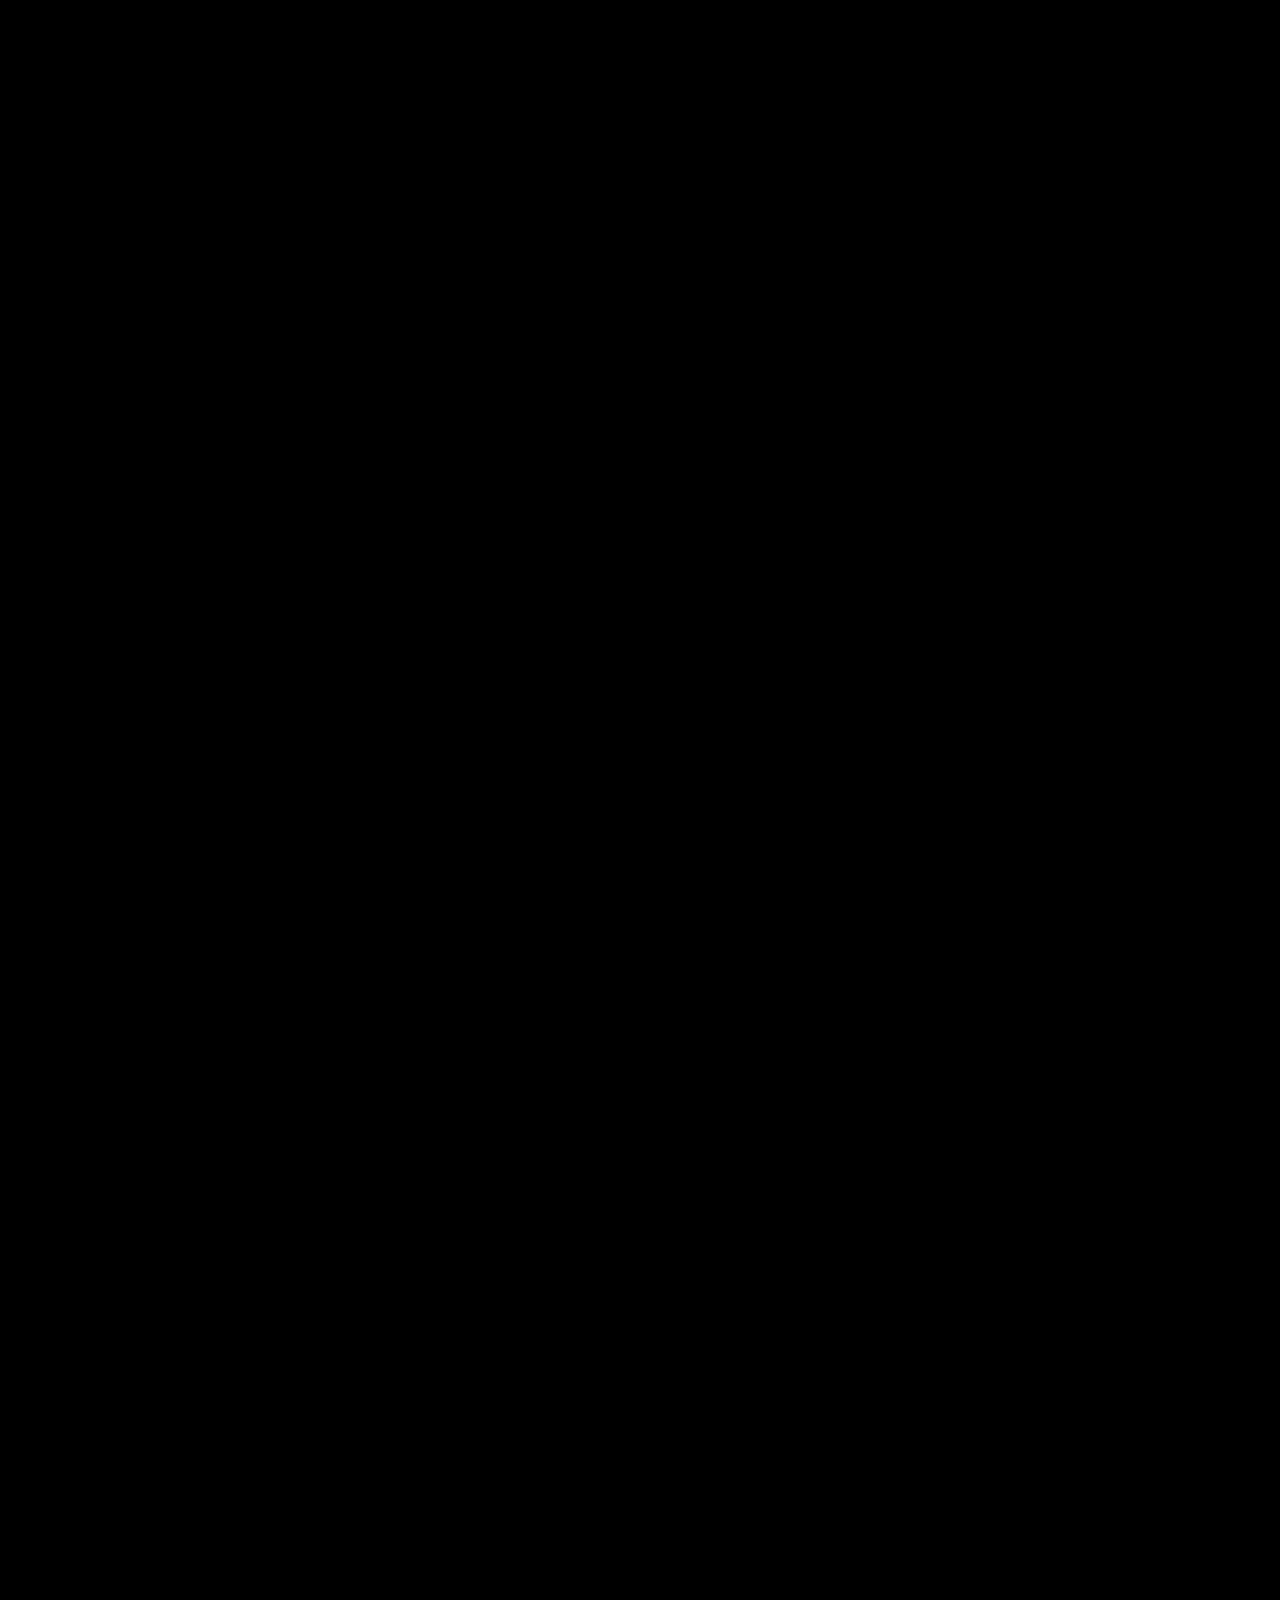
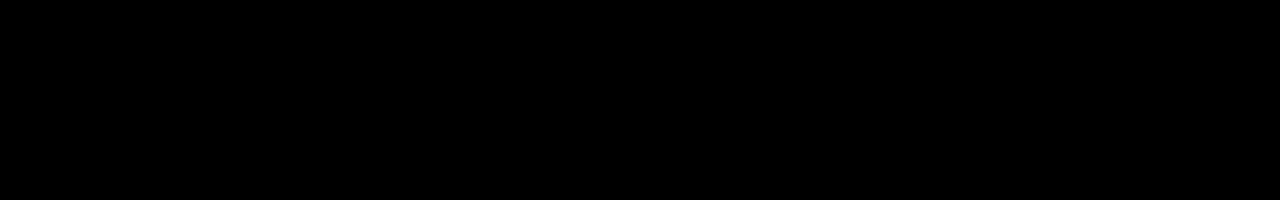
==== index.html @ 8f612ced "Add files via upload" ====
<!DOCTYPE html><!--  This site was created in Webflow. https://www.webflow.com  -->
<!--  Last Published: Sun May 28 2023 20:27:54 GMT+0000 (Coordinated Universal Time)  -->
<html data-wf-page="6471d154e59c749687e76578" data-wf-site="646e418f383f1597f22263db">
<head>
  <meta charset="utf-8">
  <title>intro</title>
  <meta content="intro" property="og:title">
  <meta content="intro" property="twitter:title">
  <meta content="width=device-width, initial-scale=1" name="viewport">
  <meta content="Webflow" name="generator">
  <link href="css/normalize.css" rel="stylesheet" type="text/css">
  <link href="css/webflow.css" rel="stylesheet" type="text/css">
  <link href="css/moscow-art-schools.webflow.css" rel="stylesheet" type="text/css">
  <link href="https://fonts.googleapis.com" rel="preconnect">
  <link href="https://fonts.gstatic.com" rel="preconnect" crossorigin="anonymous">
  <script src="https://ajax.googleapis.com/ajax/libs/webfont/1.6.26/webfont.js" type="text/javascript"></script>
  <script type="text/javascript">WebFont.load({  google: {    families: ["Roboto:regular,700,900:cyrillic,latin"]  }});</script>
  <script type="text/javascript">!function(o,c){var n=c.documentElement,t=" w-mod-";n.className+=t+"js",("ontouchstart"in o||o.DocumentTouch&&c instanceof DocumentTouch)&&(n.className+=t+"touch")}(window,document);</script>
  <link href="images/favicon.png" rel="shortcut icon" type="image/x-icon">
  <link href="images/webclip.png" rel="apple-touch-icon">
  <style>
 /*General Scrollbar Styling */
 ::-webkit-scrollbar {
     width: 0px;
 }
::-webkit-scrollbar-track {
     background-color: rgba(0, 0, 0, .05);
     -webkit-border-radius: 20px;
     border-radius: 20px;
 }
 ::-webkit-scrollbar-thumb {
     -webkit-border-radius: 20px;
     border-radius: 20px;
     background: rgb(54, 49, 49);
 }
  /*Red Scrollbar Styling */
 .red::-webkit-scrollbar-thumb {
     -webkit-border-radius: 20px;
     border-radius: 20px;
     background: red;
 }
 /*Green Scrollbar Styling */
 .green::-webkit-scrollbar-thumb {
     -webkit-border-radius: 20px;
     border-radius: 20px;
     background: green;
 }
 /*Blue Scrollbar Styling */
 .blue::-webkit-scrollbar-thumb {
     -webkit-border-radius: 20px;
     border-radius: 20px;
     background: blue;
 }
 /*Yellow Scrollbar Styling */
 .yellow::-webkit-scrollbar-thumb {
     -webkit-border-radius: 20px;
     border-radius: 20px;
     background: yellow;
 }
 /*Orange Scrollbar Styling */
 .orange::-webkit-scrollbar-thumb {
     -webkit-border-radius: 20px;
     border-radius: 20px;
     background: orange;
 }
  /*Purple Scrollbar Styling */
  .purple::-webkit-scrollbar-thumb {
      -webkit-border-radius: 20px;
      border-radius: 20px;
      background: purple;
  }
 </style>
</head>
<body class="body">
  <div data-poster-url="https://uploads-ssl.webflow.com/646e418f383f1597f22263db/6471d5ff3a28c13eec19d74f_moscow art schools-poster-00001.jpg" data-video-urls="https://uploads-ssl.webflow.com/646e418f383f1597f22263db/6471d5ff3a28c13eec19d74f_moscow art schools-transcode.mp4,https://uploads-ssl.webflow.com/646e418f383f1597f22263db/6471d5ff3a28c13eec19d74f_moscow art schools-transcode.webm" data-autoplay="true" data-loop="true" data-wf-ignore="true" data-w-id="419f9247-c1e2-37df-7346-4990cfcab051" class="background-video-2 w-background-video w-background-video-atom"><video id="419f9247-c1e2-37df-7346-4990cfcab051-video" autoplay="" loop="" style="background-image:url(&quot;https://uploads-ssl.webflow.com/646e418f383f1597f22263db/6471d5ff3a28c13eec19d74f_moscow art schools-poster-00001.jpg&quot;)" muted="" playsinline="" data-wf-ignore="true" data-object-fit="cover">
      <source src="https://uploads-ssl.webflow.com/646e418f383f1597f22263db/6471d5ff3a28c13eec19d74f_moscow art schools-transcode.mp4" data-wf-ignore="true">
      <source src="https://uploads-ssl.webflow.com/646e418f383f1597f22263db/6471d5ff3a28c13eec19d74f_moscow art schools-transcode.webm" data-wf-ignore="true">
    </video>
    <div data-w-id="f09c6639-7ba7-7136-e642-7acdd9f0b4ff" style="opacity:0" class="open-logo"><img src="images/open-team.svg" loading="lazy" width="138" alt="" class="image-7-copy"></div>
    <div data-w-id="b88d09cf-bbea-89f7-957b-e17af7920805" style="opacity:0" class="leader-logo"><img src="images/Untitled.png" loading="lazy" width="388" sizes="(max-width: 479px) 100vw, 388px" srcset="images/Untitled.png 500w, images/Untitled.png 800w, images/Untitled.png 828w" alt="" class="image-7"></div>
    <div data-w-id="c5f1bb2f-31b0-b982-3ce8-a2838fbee17f" style="opacity:0" class="moscow-logo"><img src="images/moscow-logo.svg" loading="lazy" width="77" alt="" class="image-7"></div>
  </div>
  <div data-w-id="95449961-1472-c6bd-e5f6-ed1454094a55" style="opacity:0" class="content-container">
    <div id="w-node-c2ecde7e-d12c-3c50-f78e-74c09759c054-87e76578">
      <div class="subheader green">Задача 20</div>
      <div class="heading1">Мобильное приложение для образования в сфере искусства.</div>
    </div>
    <div id="w-node-_3d89acaa-42cf-60e8-4fb1-2392750b4275-87e76578"></div>
    <div id="w-node-_81602f01-ef8b-e9da-67db-3d47981cb34d-87e76578"><img src="images/department-of-culture.png" loading="lazy" width="156" alt=""></div>
    <div id="w-node-_39054924-e56a-abe2-7b81-3066f016c979-87e76578">
      <div class="sourcelink"><img src="images/webflow-logo.png" loading="lazy" width="34" height="23" alt="" class="image-9">
        <div>
          <div class="heading2">Прототип</div>
          <a href="app.html" target="_blank" class="link-block w-inline-block">
            <div class="linktosource">moscow-art-schools.webflow.io</div>
          </a>
          <link rel="prefetch" href="/app">
        </div>
      </div>
      <div class="sourcelink"><img src="images/disk-logo.png" loading="lazy" width="38" height="23" alt="" class="image-9">
        <div>
          <div class="heading2">Презентация проекта</div>
          <a href="https://github.com/serov/Moscow-Art-Schools-App/" target="_blank" class="link-block w-inline-block">
            <div class="linktosource">github.com/serov/Moscow-Art-Schools-App</div>
          </a>
        </div>
      </div>
      <div class="sourcelink"><img src="images/github-logo.png" loading="lazy" width="38" height="35" alt="" class="image-9">
        <div>
          <div class="heading2">Исходный код</div>
          <a href="https://github.com/serov/Moscow-Art-Schools-App/" target="_blank" class="link-block w-inline-block">
            <div class="linktosource">github.com/serov/Moscow-Art-Schools-App</div>
          </a>
          <link rel="prefetch" href="https://github.com/serov/Moscow-Art-Schools-App/">
        </div>
      </div>
    </div>
    <div id="w-node-_6149c431-97ae-a576-15ca-19df1d7c6df4-87e76578" class="div-block-9 green-circle">
      <div data-is-ix2-target="1" class="lottie-animation-2" data-w-id="5d6f179a-da23-70c0-5ab2-ad32e3a3a5b8" data-animation-type="lottie" data-src="documents/david_1.json" data-loop="0" data-direction="1" data-autoplay="0" data-renderer="svg" data-default-duration="0.5" data-duration="0"></div>
    </div>
    <div id="w-node-cc53b7a2-bef5-2888-d7eb-2c639a65ff3d-87e76578">
      <a href="app.html" class="toprototypebutton w-inline-block">
        <div class="subheader black">Перейти к прототипу</div><img src="images/Group-16.svg" loading="lazy" alt="" class="image-10">
      </a>
    </div>
    <div id="w-node-_53653bc9-bdaa-2cab-02c3-3b83ac9b038a-87e76578" class="presentationfooterdiv">
      <div class="div-block-10"><img src="images/innovations.svg" loading="lazy" alt="" class="partnerlogo"><img src="images/art-schools.svg" loading="lazy" alt="" class="partnerlogo"><img src="images/hackaton.png" loading="lazy" alt=""></div>
      <div class="div-block-10">
        <div class="div-block-13">
          <div class="logodiescriptor">Сделано с ♥ командой</div><img src="images/open-logo-2-1.svg" loading="lazy" width="156" alt="">
        </div>
        <div class="div-block-11"><img src="images/я-ava-square-1.png" loading="lazy" width="76" alt="" class="avatar">
          <div class="div-block-12">
            <div class="subheader">Георгий Серов</div>
            <div>Разработчик <br>и дизайнер</div>
          </div>
        </div>
        <div class="div-block-11"><img src="images/Rectangle-1424.png" loading="lazy" width="76" alt="" class="avatar">
          <div class="div-block-12">
            <div class="subheader">Гулеватая Ольга</div>
            <div>Менеджер проекта</div>
          </div>
        </div>
      </div>
    </div>
  </div>
  <script src="https://d3e54v103j8qbb.cloudfront.net/js/jquery-3.5.1.min.dc5e7f18c8.js?site=646e418f383f1597f22263db" type="text/javascript" integrity="sha256-9/aliU8dGd2tb6OSsuzixeV4y/faTqgFtohetphbbj0=" crossorigin="anonymous"></script>
  <script src="js/webflow.js" type="text/javascript"></script>
</body>
</html>
---- css/webflow.css ----
@font-face {
  font-family: 'webflow-icons';
  src: url("[data-uri]") format('truetype');
  font-weight: normal;
  font-style: normal;
}
[class^="w-icon-"],
[class*=" w-icon-"] {
  /* use !important to prevent issues with browser extensions that change fonts */
  font-family: 'webflow-icons' !important;
  speak: none;
  font-style: normal;
  font-weight: normal;
  font-variant: normal;
  text-transform: none;
  line-height: 1;
  /* Better Font Rendering =========== */
  -webkit-font-smoothing: antialiased;
  -moz-osx-font-smoothing: grayscale;
}
.w-icon-slider-right:before {
  content: "\e600";
}
.w-icon-slider-left:before {
  content: "\e601";
}
.w-icon-nav-menu:before {
  content: "\e602";
}
.w-icon-arrow-down:before,
.w-icon-dropdown-toggle:before {
  content: "\e603";
}
.w-icon-file-upload-remove:before {
  content: "\e900";
}
.w-icon-file-upload-icon:before {
  content: "\e903";
}
* {
  -webkit-box-sizing: border-box;
  -moz-box-sizing: border-box;
  box-sizing: border-box;
}
html {
  height: 100%;
}
body {
  margin: 0;
  min-height: 100%;
  background-color: #fff;
  font-family: Arial, sans-serif;
  font-size: 14px;
  line-height: 20px;
  color: #333;
}
img {
  max-width: 100%;
  vertical-align: middle;
  display: inline-block;
}
html.w-mod-touch * {
  background-attachment: scroll !important;
}
.w-block {
  display: block;
}
.w-inline-block {
  max-width: 100%;
  display: inline-block;
}
.w-clearfix:before,
.w-clearfix:after {
  content: " ";
  display: table;
  grid-column-start: 1;
  grid-row-start: 1;
  grid-column-end: 2;
  grid-row-end: 2;
}
.w-clearfix:after {
  clear: both;
}
.w-hidden {
  display: none;
}
.w-button {
  display: inline-block;
  padding: 9px 15px;
  background-color: #3898EC;
  color: white;
  border: 0;
  line-height: inherit;
  text-decoration: none;
  cursor: pointer;
  border-radius: 0;
}
input.w-button {
  -webkit-appearance: button;
}
html[data-w-dynpage] [data-w-cloak] {
  color: transparent !important;
}
.w-webflow-badge,
.w-webflow-badge * {
  position: static;
  left: auto;
  top: auto;
  right: auto;
  bottom: auto;
  z-index: auto;
  display: block;
  visibility: visible;
  overflow: visible;
  overflow-x: visible;
  overflow-y: visible;
  box-sizing: border-box;
  width: auto;
  height: auto;
  max-height: none;
  max-width: none;
  min-height: 0;
  min-width: 0;
  margin: 0;
  padding: 0;
  float: none;
  clear: none;
  border: 0 none transparent;
  border-radius: 0;
  background: none;
  background-image: none;
  background-position: 0% 0%;
  background-size: auto auto;
  background-repeat: repeat;
  background-origin: padding-box;
  background-clip: border-box;
  background-attachment: scroll;
  background-color: transparent;
  box-shadow: none;
  opacity: 1;
  transform: none;
  transition: none;
  direction: ltr;
  font-family: inherit;
  font-weight: inherit;
  color: inherit;
  font-size: inherit;
  line-height: inherit;
  font-style: inherit;
  font-variant: inherit;
  text-align: inherit;
  letter-spacing: inherit;
  text-decoration: inherit;
  text-indent: 0;
  text-transform: inherit;
  list-style-type: disc;
  text-shadow: none;
  font-smoothing: auto;
  vertical-align: baseline;
  cursor: inherit;
  white-space: inherit;
  word-break: normal;
  word-spacing: normal;
  word-wrap: normal;
}
.w-webflow-badge {
  position: fixed !important;
  display: inline-block !important;
  visibility: visible !important;
  z-index: 2147483647 !important;
  top: auto !important;
  right: 12px !important;
  bottom: 12px !important;
  left: auto !important;
  color: #AAADB0 !important;
  background-color: #fff !important;
  border-radius: 3px !important;
  padding: 6px 8px 6px 6px !important;
  font-size: 12px !important;
  opacity: 1 !important;
  line-height: 14px !important;
  text-decoration: none !important;
  transform: none !important;
  margin: 0 !important;
  width: auto !important;
  height: auto !important;
  overflow: visible !important;
  white-space: nowrap;
  box-shadow: 0 0 0 1px rgba(0, 0, 0, 0.1), 0px 1px 3px rgba(0, 0, 0, 0.1);
  cursor: pointer;
}
.w-webflow-badge > img {
  display: inline-block !important;
  visibility: visible !important;
  opacity: 1 !important;
  vertical-align: middle !important;
}
h1,
h2,
h3,
h4,
h5,
h6 {
  font-weight: bold;
  margin-bottom: 10px;
}
h1 {
  font-size: 38px;
  line-height: 44px;
  margin-top: 20px;
}
h2 {
  font-size: 32px;
  line-height: 36px;
  margin-top: 20px;
}
h3 {
  font-size: 24px;
  line-height: 30px;
  margin-top: 20px;
}
h4 {
  font-size: 18px;
  line-height: 24px;
  margin-top: 10px;
}
h5 {
  font-size: 14px;
  line-height: 20px;
  margin-top: 10px;
}
h6 {
  font-size: 12px;
  line-height: 18px;
  margin-top: 10px;
}
p {
  margin-top: 0;
  margin-bottom: 10px;
}
blockquote {
  margin: 0 0 10px 0;
  padding: 10px 20px;
  border-left: 5px solid #E2E2E2;
  font-size: 18px;
  line-height: 22px;
}
figure {
  margin: 0;
  margin-bottom: 10px;
}
figcaption {
  margin-top: 5px;
  text-align: center;
}
ul,
ol {
  margin-top: 0px;
  margin-bottom: 10px;
  padding-left: 40px;
}
.w-list-unstyled {
  padding-left: 0;
  list-style: none;
}
.w-embed:before,
.w-embed:after {
  content: " ";
  display: table;
  grid-column-start: 1;
  grid-row-start: 1;
  grid-column-end: 2;
  grid-row-end: 2;
}
.w-embed:after {
  clear: both;
}
.w-video {
  width: 100%;
  position: relative;
  padding: 0;
}
.w-video iframe,
.w-video object,
.w-video embed {
  position: absolute;
  top: 0;
  left: 0;
  width: 100%;
  height: 100%;
  border: none;
}
fieldset {
  padding: 0;
  margin: 0;
  border: 0;
}
button,
[type='button'],
[type='reset'] {
  border: 0;
  cursor: pointer;
  -webkit-appearance: button;
}
.w-form {
  margin: 0 0 15px;
}
.w-form-done {
  display: none;
  padding: 20px;
  text-align: center;
  background-color: #dddddd;
}
.w-form-fail {
  display: none;
  margin-top: 10px;
  padding: 10px;
  background-color: #ffdede;
}
label {
  display: block;
  margin-bottom: 5px;
  font-weight: bold;
}
.w-input,
.w-select {
  display: block;
  width: 100%;
  height: 38px;
  padding: 8px 12px;
  margin-bottom: 10px;
  font-size: 14px;
  line-height: 1.42857143;
  color: #333333;
  vertical-align: middle;
  background-color: #ffffff;
  border: 1px solid #cccccc;
}
.w-input:-moz-placeholder,
.w-select:-moz-placeholder {
  color: #999;
}
.w-input::-moz-placeholder,
.w-select::-moz-placeholder {
  color: #999;
  opacity: 1;
}
.w-input:-ms-input-placeholder,
.w-select:-ms-input-placeholder {
  color: #999;
}
.w-input::-webkit-input-placeholder,
.w-select::-webkit-input-placeholder {
  color: #999;
}
.w-input:focus,
.w-select:focus {
  border-color: #3898EC;
  outline: 0;
}
.w-input[disabled],
.w-select[disabled],
.w-input[readonly],
.w-select[readonly],
fieldset[disabled] .w-input,
fieldset[disabled] .w-select {
  cursor: not-allowed;
}
.w-input[disabled]:not(.w-input-disabled),
.w-select[disabled]:not(.w-input-disabled),
.w-input[readonly],
.w-select[readonly],
fieldset[disabled]:not(.w-input-disabled) .w-input,
fieldset[disabled]:not(.w-input-disabled) .w-select {
  background-color: #eeeeee;
}
textarea.w-input,
textarea.w-select {
  height: auto;
}
.w-select {
  background-color: #f3f3f3;
}
.w-select[multiple] {
  height: auto;
}
.w-form-label {
  display: inline-block;
  cursor: pointer;
  font-weight: normal;
  margin-bottom: 0px;
}
.w-radio {
  display: block;
  margin-bottom: 5px;
  padding-left: 20px;
}
.w-radio:before,
.w-radio:after {
  content: " ";
  display: table;
  grid-column-start: 1;
  grid-row-start: 1;
  grid-column-end: 2;
  grid-row-end: 2;
}
.w-radio:after {
  clear: both;
}
.w-radio-input {
  margin: 4px 0 0;
  margin-top: 1px \9;
  line-height: normal;
  float: left;
  margin-left: -20px;
}
.w-radio-input {
  margin-top: 3px;
}
.w-file-upload {
  display: block;
  margin-bottom: 10px;
}
.w-file-upload-input {
  width: 0.1px;
  height: 0.1px;
  opacity: 0;
  overflow: hidden;
  position: absolute;
  z-index: -100;
}
.w-file-upload-default,
.w-file-upload-uploading,
.w-file-upload-success {
  display: inline-block;
  color: #333333;
}
.w-file-upload-error {
  display: block;
  margin-top: 10px;
}
.w-file-upload-default.w-hidden,
.w-file-upload-uploading.w-hidden,
.w-file-upload-error.w-hidden,
.w-file-upload-success.w-hidden {
  display: none;
}
.w-file-upload-uploading-btn {
  display: flex;
  font-size: 14px;
  font-weight: normal;
  cursor: pointer;
  margin: 0;
  padding: 8px 12px;
  border: 1px solid #cccccc;
  background-color: #fafafa;
}
.w-file-upload-file {
  display: flex;
  flex-grow: 1;
  justify-content: space-between;
  margin: 0;
  padding: 8px 9px 8px 11px;
  border: 1px solid #cccccc;
  background-color: #fafafa;
}
.w-file-upload-file-name {
  font-size: 14px;
  font-weight: normal;
  display: block;
}
.w-file-remove-link {
  margin-top: 3px;
  margin-left: 10px;
  width: auto;
  height: auto;
  padding: 3px;
  display: block;
  cursor: pointer;
}
.w-icon-file-upload-remove {
  margin: auto;
  font-size: 10px;
}
.w-file-upload-error-msg {
  display: inline-block;
  color: #ea384c;
  padding: 2px 0;
}
.w-file-upload-info {
  display: inline-block;
  line-height: 38px;
  padding: 0 12px;
}
.w-file-upload-label {
  display: inline-block;
  font-size: 14px;
  font-weight: normal;
  cursor: pointer;
  margin: 0;
  padding: 8px 12px;
  border: 1px solid #cccccc;
  background-color: #fafafa;
}
.w-icon-file-upload-icon,
.w-icon-file-upload-uploading {
  display: inline-block;
  margin-right: 8px;
  width: 20px;
}
.w-icon-file-upload-uploading {
  height: 20px;
}
.w-container {
  margin-left: auto;
  margin-right: auto;
  max-width: 940px;
}
.w-container:before,
.w-container:after {
  content: " ";
  display: table;
  grid-column-start: 1;
  grid-row-start: 1;
  grid-column-end: 2;
  grid-row-end: 2;
}
.w-container:after {
  clear: both;
}
.w-container .w-row {
  margin-left: -10px;
  margin-right: -10px;
}
.w-row:before,
.w-row:after {
  content: " ";
  display: table;
  grid-column-start: 1;
  grid-row-start: 1;
  grid-column-end: 2;
  grid-row-end: 2;
}
.w-row:after {
  clear: both;
}
.w-row .w-row {
  margin-left: 0;
  margin-right: 0;
}
.w-col {
  position: relative;
  float: left;
  width: 100%;
  min-height: 1px;
  padding-left: 10px;
  padding-right: 10px;
}
.w-col .w-col {
  padding-left: 0;
  padding-right: 0;
}
.w-col-1 {
  width: 8.33333333%;
}
.w-col-2 {
  width: 16.66666667%;
}
.w-col-3 {
  width: 25%;
}
.w-col-4 {
  width: 33.33333333%;
}
.w-col-5 {
  width: 41.66666667%;
}
.w-col-6 {
  width: 50%;
}
.w-col-7 {
  width: 58.33333333%;
}
.w-col-8 {
  width: 66.66666667%;
}
.w-col-9 {
  width: 75%;
}
.w-col-10 {
  width: 83.33333333%;
}
.w-col-11 {
  width: 91.66666667%;
}
.w-col-12 {
  width: 100%;
}
.w-hidden-main {
  display: none !important;
}
@media screen and (max-width: 991px) {
  .w-container {
    max-width: 728px;
  }
  .w-hidden-main {
    display: inherit !important;
  }
  .w-hidden-medium {
    display: none !important;
  }
  .w-col-medium-1 {
    width: 8.33333333%;
  }
  .w-col-medium-2 {
    width: 16.66666667%;
  }
  .w-col-medium-3 {
    width: 25%;
  }
  .w-col-medium-4 {
    width: 33.33333333%;
  }
  .w-col-medium-5 {
    width: 41.66666667%;
  }
  .w-col-medium-6 {
    width: 50%;
  }
  .w-col-medium-7 {
    width: 58.33333333%;
  }
  .w-col-medium-8 {
    width: 66.66666667%;
  }
  .w-col-medium-9 {
    width: 75%;
  }
  .w-col-medium-10 {
    width: 83.33333333%;
  }
  .w-col-medium-11 {
    width: 91.66666667%;
  }
  .w-col-medium-12 {
    width: 100%;
  }
  .w-col-stack {
    width: 100%;
    left: auto;
    right: auto;
  }
}
@media screen and (max-width: 767px) {
  .w-hidden-main {
    display: inherit !important;
  }
  .w-hidden-medium {
    display: inherit !important;
  }
  .w-hidden-small {
    display: none !important;
  }
  .w-row,
  .w-container .w-row {
    margin-left: 0;
    margin-right: 0;
  }
  .w-col {
    width: 100%;
    left: auto;
    right: auto;
  }
  .w-col-small-1 {
    width: 8.33333333%;
  }
  .w-col-small-2 {
    width: 16.66666667%;
  }
  .w-col-small-3 {
    width: 25%;
  }
  .w-col-small-4 {
    width: 33.33333333%;
  }
  .w-col-small-5 {
    width: 41.66666667%;
  }
  .w-col-small-6 {
    width: 50%;
  }
  .w-col-small-7 {
    width: 58.33333333%;
  }
  .w-col-small-8 {
    width: 66.66666667%;
  }
  .w-col-small-9 {
    width: 75%;
  }
  .w-col-small-10 {
    width: 83.33333333%;
  }
  .w-col-small-11 {
    width: 91.66666667%;
  }
  .w-col-small-12 {
    width: 100%;
  }
}
@media screen and (max-width: 479px) {
  .w-container {
    max-width: none;
  }
  .w-hidden-main {
    display: inherit !important;
  }
  .w-hidden-medium {
    display: inherit !important;
  }
  .w-hidden-small {
    display: inherit !important;
  }
  .w-hidden-tiny {
    display: none !important;
  }
  .w-col {
    width: 100%;
  }
  .w-col-tiny-1 {
    width: 8.33333333%;
  }
  .w-col-tiny-2 {
    width: 16.66666667%;
  }
  .w-col-tiny-3 {
    width: 25%;
  }
  .w-col-tiny-4 {
    width: 33.33333333%;
  }
  .w-col-tiny-5 {
    width: 41.66666667%;
  }
  .w-col-tiny-6 {
    width: 50%;
  }
  .w-col-tiny-7 {
    width: 58.33333333%;
  }
  .w-col-tiny-8 {
    width: 66.66666667%;
  }
  .w-col-tiny-9 {
    width: 75%;
  }
  .w-col-tiny-10 {
    width: 83.33333333%;
  }
  .w-col-tiny-11 {
    width: 91.66666667%;
  }
  .w-col-tiny-12 {
    width: 100%;
  }
}
.w-widget {
  position: relative;
}
.w-widget-map {
  width: 100%;
  height: 400px;
}
.w-widget-map label {
  width: auto;
  display: inline;
}
.w-widget-map img {
  max-width: inherit;
}
.w-widget-map .gm-style-iw {
  text-align: center;
}
.w-widget-map .gm-style-iw > button {
  display: none !important;
}
.w-widget-twitter {
  overflow: hidden;
}
.w-widget-twitter-count-shim {
  display: inline-block;
  vertical-align: top;
  position: relative;
  width: 28px;
  height: 20px;
  text-align: center;
  background: white;
  border: #758696 solid 1px;
  border-radius: 3px;
}
.w-widget-twitter-count-shim * {
  pointer-events: none;
  -webkit-user-select: none;
  -moz-user-select: none;
  -ms-user-select: none;
  user-select: none;
}
.w-widget-twitter-count-shim .w-widget-twitter-count-inner {
  position: relative;
  font-size: 15px;
  line-height: 12px;
  text-align: center;
  color: #999;
  font-family: serif;
}
.w-widget-twitter-count-shim .w-widget-twitter-count-clear {
  position: relative;
  display: block;
}
.w-widget-twitter-count-shim.w--large {
  width: 36px;
  height: 28px;
}
.w-widget-twitter-count-shim.w--large .w-widget-twitter-count-inner {
  font-size: 18px;
  line-height: 18px;
}
.w-widget-twitter-count-shim:not(.w--vertical) {
  margin-left: 5px;
  margin-right: 8px;
}
.w-widget-twitter-count-shim:not(.w--vertical).w--large {
  margin-left: 6px;
}
.w-widget-twitter-count-shim:not(.w--vertical):before,
.w-widget-twitter-count-shim:not(.w--vertical):after {
  top: 50%;
  left: 0;
  border: solid transparent;
  content: ' ';
  height: 0;
  width: 0;
  position: absolute;
  pointer-events: none;
}
.w-widget-twitter-count-shim:not(.w--vertical):before {
  border-color: rgba(117, 134, 150, 0);
  border-right-color: #5d6c7b;
  border-width: 4px;
  margin-left: -9px;
  margin-top: -4px;
}
.w-widget-twitter-count-shim:not(.w--vertical).w--large:before {
  border-width: 5px;
  margin-left: -10px;
  margin-top: -5px;
}
.w-widget-twitter-count-shim:not(.w--vertical):after {
  border-color: rgba(255, 255, 255, 0);
  border-right-color: white;
  border-width: 4px;
  margin-left: -8px;
  margin-top: -4px;
}
.w-widget-twitter-count-shim:not(.w--vertical).w--large:after {
  border-width: 5px;
  margin-left: -9px;
  margin-top: -5px;
}
.w-widget-twitter-count-shim.w--vertical {
  width: 61px;
  height: 33px;
  margin-bottom: 8px;
}
.w-widget-twitter-count-shim.w--vertical:before,
.w-widget-twitter-count-shim.w--vertical:after {
  top: 100%;
  left: 50%;
  border: solid transparent;
  content: ' ';
  height: 0;
  width: 0;
  position: absolute;
  pointer-events: none;
}
.w-widget-twitter-count-shim.w--vertical:before {
  border-color: rgba(117, 134, 150, 0);
  border-top-color: #5d6c7b;
  border-width: 5px;
  margin-left: -5px;
}
.w-widget-twitter-count-shim.w--vertical:after {
  border-color: rgba(255, 255, 255, 0);
  border-top-color: white;
  border-width: 4px;
  margin-left: -4px;
}
.w-widget-twitter-count-shim.w--vertical .w-widget-twitter-count-inner {
  font-size: 18px;
  line-height: 22px;
}
.w-widget-twitter-count-shim.w--vertical.w--large {
  width: 76px;
}
.w-background-video {
  position: relative;
  overflow: hidden;
  height: 500px;
  color: white;
}
.w-background-video > video {
  background-size: cover;
  background-position: 50% 50%;
  position: absolute;
  margin: auto;
  width: 100%;
  height: 100%;
  right: -100%;
  bottom: -100%;
  top: -100%;
  left: -100%;
  object-fit: cover;
  z-index: -100;
}
.w-background-video > video::-webkit-media-controls-start-playback-button {
  display: none !important;
  -webkit-appearance: none;
}
.w-background-video--control {
  position: absolute;
  bottom: 1em;
  right: 1em;
  background-color: transparent;
  padding: 0;
}
.w-background-video--control > [hidden] {
  display: none !important;
}
.w-slider {
  position: relative;
  height: 300px;
  text-align: center;
  background: #dddddd;
  clear: both;
  -webkit-tap-highlight-color: rgba(0, 0, 0, 0);
  tap-highlight-color: rgba(0, 0, 0, 0);
}
.w-slider-mask {
  position: relative;
  display: block;
  overflow: hidden;
  z-index: 1;
  left: 0;
  right: 0;
  height: 100%;
  white-space: nowrap;
}
.w-slide {
  position: relative;
  display: inline-block;
  vertical-align: top;
  width: 100%;
  height: 100%;
  white-space: normal;
  text-align: left;
}
.w-slider-nav {
  position: absolute;
  z-index: 2;
  top: auto;
  right: 0;
  bottom: 0;
  left: 0;
  margin: auto;
  padding-top: 10px;
  height: 40px;
  text-align: center;
  -webkit-tap-highlight-color: rgba(0, 0, 0, 0);
  tap-highlight-color: rgba(0, 0, 0, 0);
}
.w-slider-nav.w-round > div {
  border-radius: 100%;
}
.w-slider-nav.w-num > div {
  width: auto;
  height: auto;
  padding: 0.2em 0.5em;
  font-size: inherit;
  line-height: inherit;
}
.w-slider-nav.w-shadow > div {
  box-shadow: 0 0 3px rgba(51, 51, 51, 0.4);
}
.w-slider-nav-invert {
  color: #fff;
}
.w-slider-nav-invert > div {
  background-color: rgba(34, 34, 34, 0.4);
}
.w-slider-nav-invert > div.w-active {
  background-color: #222;
}
.w-slider-dot {
  position: relative;
  display: inline-block;
  width: 1em;
  height: 1em;
  background-color: rgba(255, 255, 255, 0.4);
  cursor: pointer;
  margin: 0 3px 0.5em;
  transition: background-color 100ms, color 100ms;
}
.w-slider-dot.w-active {
  background-color: #fff;
}
.w-slider-dot:focus {
  outline: none;
  box-shadow: 0px 0px 0px 2px #fff;
}
.w-slider-dot:focus.w-active {
  box-shadow: none;
}
.w-slider-arrow-left,
.w-slider-arrow-right {
  position: absolute;
  width: 80px;
  top: 0;
  right: 0;
  bottom: 0;
  left: 0;
  margin: auto;
  cursor: pointer;
  overflow: hidden;
  color: white;
  font-size: 40px;
  -webkit-tap-highlight-color: rgba(0, 0, 0, 0);
  tap-highlight-color: rgba(0, 0, 0, 0);
  -webkit-user-select: none;
  -moz-user-select: none;
  -ms-user-select: none;
  user-select: none;
}
.w-slider-arrow-left [class^='w-icon-'],
.w-slider-arrow-right [class^='w-icon-'],
.w-slider-arrow-left [class*=' w-icon-'],
.w-slider-arrow-right [class*=' w-icon-'] {
  position: absolute;
}
.w-slider-arrow-left:focus,
.w-slider-arrow-right:focus {
  outline: 0;
}
.w-slider-arrow-left {
  z-index: 3;
  right: auto;
}
.w-slider-arrow-right {
  z-index: 4;
  left: auto;
}
.w-icon-slider-left,
.w-icon-slider-right {
  top: 0;
  right: 0;
  bottom: 0;
  left: 0;
  margin: auto;
  width: 1em;
  height: 1em;
}
.w-slider-aria-label {
  border: 0;
  clip: rect(0 0 0 0);
  height: 1px;
  margin: -1px;
  overflow: hidden;
  padding: 0;
  position: absolute;
  width: 1px;
}
.w-slider-force-show {
  display: block !important;
}
.w-dropdown {
  display: inline-block;
  position: relative;
  text-align: left;
  margin-left: auto;
  margin-right: auto;
  z-index: 900;
}
.w-dropdown-btn,
.w-dropdown-toggle,
.w-dropdown-link {
  position: relative;
  vertical-align: top;
  text-decoration: none;
  color: #222222;
  padding: 20px;
  text-align: left;
  margin-left: auto;
  margin-right: auto;
  white-space: nowrap;
}
.w-dropdown-toggle {
  -webkit-user-select: none;
  -moz-user-select: none;
  -ms-user-select: none;
  user-select: none;
  display: inline-block;
  cursor: pointer;
  padding-right: 40px;
}
.w-dropdown-toggle:focus {
  outline: 0;
}
.w-icon-dropdown-toggle {
  position: absolute;
  top: 0;
  right: 0;
  bottom: 0;
  margin: auto;
  margin-right: 20px;
  width: 1em;
  height: 1em;
}
.w-dropdown-list {
  position: absolute;
  background: #dddddd;
  display: none;
  min-width: 100%;
}
.w-dropdown-list.w--open {
  display: block;
}
.w-dropdown-link {
  padding: 10px 20px;
  display: block;
  color: #222222;
}
.w-dropdown-link.w--current {
  color: #0082f3;
}
.w-dropdown-link:focus {
  outline: 0;
}
@media screen and (max-width: 767px) {
  .w-nav-brand {
    padding-left: 10px;
  }
}
/**
 * ## Note
 * Safari (on both iOS and OS X) does not handle viewport units (vh, vw) well.
 * For example percentage units do not work on descendants of elements that
 * have any dimensions expressed in viewport units. It also doesn’t handle them at
 * all in `calc()`.
 */
/**
 * Wrapper around all lightbox elements
 *
 * 1. Since the lightbox can receive focus, IE also gives it an outline.
 * 2. Fixes flickering on Chrome when a transition is in progress
 *    underneath the lightbox.
 */
.w-lightbox-backdrop {
  cursor: auto;
  font-style: normal;
  letter-spacing: normal;
  list-style: disc;
  text-indent: 0;
  text-shadow: none;
  text-transform: none;
  visibility: visible;
  white-space: normal;
  word-break: normal;
  word-spacing: normal;
  word-wrap: normal;
  position: fixed;
  top: 0;
  right: 0;
  bottom: 0;
  left: 0;
  color: #fff;
  font-family: "Helvetica Neue", Helvetica, Ubuntu, "Segoe UI", Verdana, sans-serif;
  font-size: 17px;
  line-height: 1.2;
  font-weight: 300;
  text-align: center;
  background: rgba(0, 0, 0, 0.9);
  z-index: 2000;
  outline: 0;
  /* 1 */
  opacity: 0;
  -webkit-user-select: none;
  -moz-user-select: none;
  -ms-user-select: none;
  -webkit-tap-highlight-color: transparent;
  -webkit-transform: translate(0, 0);
  /* 2 */
}
/**
 * Neat trick to bind the rubberband effect to our canvas instead of the whole
 * document on iOS. It also prevents a bug that causes the document underneath to scroll.
 */
.w-lightbox-backdrop,
.w-lightbox-container {
  height: 100%;
  overflow: auto;
  -webkit-overflow-scrolling: touch;
}
.w-lightbox-content {
  position: relative;
  height: 100vh;
  overflow: hidden;
}
.w-lightbox-view {
  position: absolute;
  width: 100vw;
  height: 100vh;
  opacity: 0;
}
.w-lightbox-view:before {
  content: "";
  height: 100vh;
}
/* .w-lightbox-content */
.w-lightbox-group,
.w-lightbox-group .w-lightbox-view,
.w-lightbox-group .w-lightbox-view:before {
  height: 86vh;
}
.w-lightbox-frame,
.w-lightbox-view:before {
  display: inline-block;
  vertical-align: middle;
}
/*
 * 1. Remove default margin set by user-agent on the <figure> element.
 */
.w-lightbox-figure {
  position: relative;
  margin: 0;
  /* 1 */
}
.w-lightbox-group .w-lightbox-figure {
  cursor: pointer;
}
/**
 * IE adds image dimensions as width and height attributes on the IMG tag,
 * but we need both width and height to be set to auto to enable scaling.
 */
.w-lightbox-img {
  width: auto;
  height: auto;
  max-width: none;
}
/**
 * 1. Reset if style is set by user on "All Images"
 */
.w-lightbox-image {
  display: block;
  float: none;
  /* 1 */
  max-width: 100vw;
  max-height: 100vh;
}
.w-lightbox-group .w-lightbox-image {
  max-height: 86vh;
}
.w-lightbox-caption {
  position: absolute;
  right: 0;
  bottom: 0;
  left: 0;
  padding: 0.5em 1em;
  background: rgba(0, 0, 0, 0.4);
  text-align: left;
  text-overflow: ellipsis;
  white-space: nowrap;
  overflow: hidden;
}
.w-lightbox-embed {
  position: absolute;
  top: 0;
  right: 0;
  bottom: 0;
  left: 0;
  width: 100%;
  height: 100%;
}
.w-lightbox-control {
  position: absolute;
  top: 0;
  width: 4em;
  background-size: 24px;
  background-repeat: no-repeat;
  background-position: center;
  cursor: pointer;
  -webkit-transition: all 0.3s;
  transition: all 0.3s;
}
.w-lightbox-left {
  display: none;
  bottom: 0;
  left: 0;
  /* <svg xmlns="http://www.w3.org/2000/svg" viewBox="-20 0 24 40" width="24" height="40"><g transform="rotate(45)"><path d="m0 0h5v23h23v5h-28z" opacity=".4"/><path d="m1 1h3v23h23v3h-26z" fill="#fff"/></g></svg> */
  background-image: url("[data-uri]");
}
.w-lightbox-right {
  display: none;
  right: 0;
  bottom: 0;
  /* <svg xmlns="http://www.w3.org/2000/svg" viewBox="-4 0 24 40" width="24" height="40"><g transform="rotate(45)"><path d="m0-0h28v28h-5v-23h-23z" opacity=".4"/><path d="m1 1h26v26h-3v-23h-23z" fill="#fff"/></g></svg> */
  background-image: url("[data-uri]");
}
/*
 * Without specifying the with and height inside the SVG, all versions of IE render the icon too small.
 * The bug does not seem to manifest itself if the elements are tall enough such as the above arrows.
 * (http://stackoverflow.com/questions/16092114/background-size-differs-in-internet-explorer)
 */
.w-lightbox-close {
  right: 0;
  height: 2.6em;
  /* <svg xmlns="http://www.w3.org/2000/svg" viewBox="-4 0 18 17" width="18" height="17"><g transform="rotate(45)"><path d="m0 0h7v-7h5v7h7v5h-7v7h-5v-7h-7z" opacity=".4"/><path d="m1 1h7v-7h3v7h7v3h-7v7h-3v-7h-7z" fill="#fff"/></g></svg> */
  background-image: url("[data-uri]");
  background-size: 18px;
}
/**
 * 1. All IE versions add extra space at the bottom without this.
 */
.w-lightbox-strip {
  position: absolute;
  bottom: 0;
  left: 0;
  right: 0;
  padding: 0 1vh;
  line-height: 0;
  /* 1 */
  white-space: nowrap;
  overflow-x: auto;
  overflow-y: hidden;
}
/*
 * 1. We use content-box to avoid having to do `width: calc(10vh + 2vw)`
 *    which doesn’t work in Safari anyway.
 * 2. Chrome renders images pixelated when switching to GPU. Making sure
 *    the parent is also rendered on the GPU (by setting translate3d for
 *    example) fixes this behavior.
 */
.w-lightbox-item {
  display: inline-block;
  width: 10vh;
  padding: 2vh 1vh;
  box-sizing: content-box;
  /* 1 */
  cursor: pointer;
  -webkit-transform: translate3d(0, 0, 0);
  /* 2 */
}
.w-lightbox-active {
  opacity: 0.3;
}
.w-lightbox-thumbnail {
  position: relative;
  height: 10vh;
  background: #222;
  overflow: hidden;
}
.w-lightbox-thumbnail-image {
  position: absolute;
  top: 0;
  left: 0;
}
.w-lightbox-thumbnail .w-lightbox-tall {
  top: 50%;
  width: 100%;
  -webkit-transform: translate(0, -50%);
  -ms-transform: translate(0, -50%);
  transform: translate(0, -50%);
}
.w-lightbox-thumbnail .w-lightbox-wide {
  left: 50%;
  height: 100%;
  -webkit-transform: translate(-50%, 0);
  -ms-transform: translate(-50%, 0);
  transform: translate(-50%, 0);
}
/*
 * Spinner
 *
 * Absolute pixel values are used to avoid rounding errors that would cause
 * the white spinning element to be misaligned with the track.
 */
.w-lightbox-spinner {
  position: absolute;
  top: 50%;
  left: 50%;
  box-sizing: border-box;
  width: 40px;
  height: 40px;
  margin-top: -20px;
  margin-left: -20px;
  border: 5px solid rgba(0, 0, 0, 0.4);
  border-radius: 50%;
  -webkit-animation: spin 0.8s infinite linear;
  animation: spin 0.8s infinite linear;
}
.w-lightbox-spinner:after {
  content: "";
  position: absolute;
  top: -4px;
  right: -4px;
  bottom: -4px;
  left: -4px;
  border: 3px solid transparent;
  border-bottom-color: #fff;
  border-radius: 50%;
}
/*
 * Utility classes
 */
.w-lightbox-hide {
  display: none;
}
.w-lightbox-noscroll {
  overflow: hidden;
}
@media (min-width: 768px) {
  .w-lightbox-content {
    height: 96vh;
    margin-top: 2vh;
  }
  .w-lightbox-view,
  .w-lightbox-view:before {
    height: 96vh;
  }
  /* .w-lightbox-content */
  .w-lightbox-group,
  .w-lightbox-group .w-lightbox-view,
  .w-lightbox-group .w-lightbox-view:before {
    height: 84vh;
  }
  .w-lightbox-image {
    max-width: 96vw;
    max-height: 96vh;
  }
  .w-lightbox-group .w-lightbox-image {
    max-width: 82.3vw;
    max-height: 84vh;
  }
  .w-lightbox-left,
  .w-lightbox-right {
    display: block;
    opacity: 0.5;
  }
  .w-lightbox-close {
    opacity: 0.8;
  }
  .w-lightbox-control:hover {
    opacity: 1;
  }
}
.w-lightbox-inactive,
.w-lightbox-inactive:hover {
  opacity: 0;
}
.w-richtext:before,
.w-richtext:after {
  content: " ";
  display: table;
  grid-column-start: 1;
  grid-row-start: 1;
  grid-column-end: 2;
  grid-row-end: 2;
}
.w-richtext:after {
  clear: both;
}
.w-richtext[contenteditable="true"]:before,
.w-richtext[contenteditable="true"]:after {
  white-space: initial;
}
.w-richtext ol,
.w-richtext ul {
  overflow: hidden;
}
.w-richtext .w-richtext-figure-selected.w-richtext-figure-type-video div:after,
.w-richtext .w-richtext-figure-selected[data-rt-type="video"] div:after {
  outline: 2px solid #2895f7;
}
.w-richtext .w-richtext-figure-selected.w-richtext-figure-type-image div,
.w-richtext .w-richtext-figure-selected[data-rt-type="image"] div {
  outline: 2px solid #2895f7;
}
.w-richtext figure.w-richtext-figure-type-video > div:after,
.w-richtext figure[data-rt-type="video"] > div:after {
  content: '';
  position: absolute;
  display: none;
  left: 0;
  top: 0;
  right: 0;
  bottom: 0;
}
.w-richtext figure {
  position: relative;
  max-width: 60%;
}
.w-richtext figure > div:before {
  cursor: default!important;
}
.w-richtext figure img {
  width: 100%;
}
.w-richtext figure figcaption.w-richtext-figcaption-placeholder {
  opacity: 0.6;
}
.w-richtext figure div {
  /* fix incorrectly sized selection border in the data manager */
  font-size: 0px;
  color: transparent;
}
.w-richtext figure.w-richtext-figure-type-image,
.w-richtext figure[data-rt-type="image"] {
  display: table;
}
.w-richtext figure.w-richtext-figure-type-image > div,
.w-richtext figure[data-rt-type="image"] > div {
  display: inline-block;
}
.w-richtext figure.w-richtext-figure-type-image > figcaption,
.w-richtext figure[data-rt-type="image"] > figcaption {
  display: table-caption;
  caption-side: bottom;
}
.w-richtext figure.w-richtext-figure-type-video,
.w-richtext figure[data-rt-type="video"] {
  width: 60%;
  height: 0;
}
.w-richtext figure.w-richtext-figure-type-video iframe,
.w-richtext figure[data-rt-type="video"] iframe {
  position: absolute;
  top: 0;
  left: 0;
  width: 100%;
  height: 100%;
}
.w-richtext figure.w-richtext-figure-type-video > div,
.w-richtext figure[data-rt-type="video"] > div {
  width: 100%;
}
.w-richtext figure.w-richtext-align-center {
  margin-right: auto;
  margin-left: auto;
  clear: both;
}
.w-richtext figure.w-richtext-align-center.w-richtext-figure-type-image > div,
.w-richtext figure.w-richtext-align-center[data-rt-type="image"] > div {
  max-width: 100%;
}
.w-richtext figure.w-richtext-align-normal {
  clear: both;
}
.w-richtext figure.w-richtext-align-fullwidth {
  width: 100%;
  max-width: 100%;
  text-align: center;
  clear: both;
  display: block;
  margin-right: auto;
  margin-left: auto;
}
.w-richtext figure.w-richtext-align-fullwidth > div {
  display: inline-block;
  /* padding-bottom is used for aspect ratios in video figures
      we want the div to inherit that so hover/selection borders in the designer-canvas
      fit right*/
  padding-bottom: inherit;
}
.w-richtext figure.w-richtext-align-fullwidth > figcaption {
  display: block;
}
.w-richtext figure.w-richtext-align-floatleft {
  float: left;
  margin-right: 15px;
  clear: none;
}
.w-richtext figure.w-richtext-align-floatright {
  float: right;
  margin-left: 15px;
  clear: none;
}
.w-nav {
  position: relative;
  background: #dddddd;
  z-index: 1000;
}
.w-nav:before,
.w-nav:after {
  content: " ";
  display: table;
  grid-column-start: 1;
  grid-row-start: 1;
  grid-column-end: 2;
  grid-row-end: 2;
}
.w-nav:after {
  clear: both;
}
.w-nav-brand {
  position: relative;
  float: left;
  text-decoration: none;
  color: #333333;
}
.w-nav-link {
  position: relative;
  display: inline-block;
  vertical-align: top;
  text-decoration: none;
  color: #222222;
  padding: 20px;
  text-align: left;
  margin-left: auto;
  margin-right: auto;
}
.w-nav-link.w--current {
  color: #0082f3;
}
.w-nav-menu {
  position: relative;
  float: right;
}
[data-nav-menu-open] {
  display: block !important;
  position: absolute;
  top: 100%;
  left: 0;
  right: 0;
  background: #C8C8C8;
  text-align: center;
  overflow: visible;
  min-width: 200px;
}
.w--nav-link-open {
  display: block;
  position: relative;
}
.w-nav-overlay {
  position: absolute;
  overflow: hidden;
  display: none;
  top: 100%;
  left: 0;
  right: 0;
  width: 100%;
}
.w-nav-overlay [data-nav-menu-open] {
  top: 0;
}
.w-nav[data-animation="over-left"] .w-nav-overlay {
  width: auto;
}
.w-nav[data-animation="over-left"] .w-nav-overlay,
.w-nav[data-animation="over-left"] [data-nav-menu-open] {
  right: auto;
  z-index: 1;
  top: 0;
}
.w-nav[data-animation="over-right"] .w-nav-overlay {
  width: auto;
}
.w-nav[data-animation="over-right"] .w-nav-overlay,
.w-nav[data-animation="over-right"] [data-nav-menu-open] {
  left: auto;
  z-index: 1;
  top: 0;
}
.w-nav-button {
  position: relative;
  float: right;
  padding: 18px;
  font-size: 24px;
  display: none;
  cursor: pointer;
  -webkit-tap-highlight-color: rgba(0, 0, 0, 0);
  tap-highlight-color: rgba(0, 0, 0, 0);
  -webkit-user-select: none;
  -moz-user-select: none;
  -ms-user-select: none;
  user-select: none;
}
.w-nav-button:focus {
  outline: 0;
}
.w-nav-button.w--open {
  background-color: #C8C8C8;
  color: white;
}
.w-nav[data-collapse="all"] .w-nav-menu {
  display: none;
}
.w-nav[data-collapse="all"] .w-nav-button {
  display: block;
}
.w--nav-dropdown-open {
  display: block;
}
.w--nav-dropdown-toggle-open {
  display: block;
}
.w--nav-dropdown-list-open {
  position: static;
}
@media screen and (max-width: 991px) {
  .w-nav[data-collapse="medium"] .w-nav-menu {
    display: none;
  }
  .w-nav[data-collapse="medium"] .w-nav-button {
    display: block;
  }
}
@media screen and (max-width: 767px) {
  .w-nav[data-collapse="small"] .w-nav-menu {
    display: none;
  }
  .w-nav[data-collapse="small"] .w-nav-button {
    display: block;
  }
  .w-nav-brand {
    padding-left: 10px;
  }
}
@media screen and (max-width: 479px) {
  .w-nav[data-collapse="tiny"] .w-nav-menu {
    display: none;
  }
  .w-nav[data-collapse="tiny"] .w-nav-button {
    display: block;
  }
}
.w-tabs {
  position: relative;
}
.w-tabs:before,
.w-tabs:after {
  content: " ";
  display: table;
  grid-column-start: 1;
  grid-row-start: 1;
  grid-column-end: 2;
  grid-row-end: 2;
}
.w-tabs:after {
  clear: both;
}
.w-tab-menu {
  position: relative;
}
.w-tab-link {
  position: relative;
  display: inline-block;
  vertical-align: top;
  text-decoration: none;
  padding: 9px 30px;
  text-align: left;
  cursor: pointer;
  color: #222222;
  background-color: #dddddd;
}
.w-tab-link.w--current {
  background-color: #C8C8C8;
}
.w-tab-link:focus {
  outline: 0;
}
.w-tab-content {
  position: relative;
  display: block;
  overflow: hidden;
}
.w-tab-pane {
  position: relative;
  display: none;
}
.w--tab-active {
  display: block;
}
@media screen and (max-width: 479px) {
  .w-tab-link {
    display: block;
  }
}
.w-ix-emptyfix:after {
  content: "";
}
@keyframes spin {
  0% {
    transform: rotate(0deg);
  }
  100% {
    transform: rotate(360deg);
  }
}
.w-dyn-empty {
  padding: 10px;
  background-color: #dddddd;
}
.w-dyn-hide {
  display: none !important;
}
.w-dyn-bind-empty {
  display: none !important;
}
.w-condition-invisible {
  display: none !important;
}
.wf-layout-layout {
  display: grid;
}
---- css/moscow-art-schools.webflow.css ----
.body {
  color: #fff;
  background-color: #000;
  justify-content: center;
  align-items: center;
  margin: auto;
  font-family: Roboto, sans-serif;
  line-height: 16px;
  display: block;
}

.smartphone {
  width: 360px;
  height: 800px;
  max-height: 800px;
  max-width: 360px;
  outline-offset: 0px;
  background-color: rgba(2, 2, 2, 0);
  border: 3px solid #303030;
  border-radius: 50px;
  outline: 3px solid #464343;
  padding-left: 20px;
  padding-right: 27px;
  position: relative;
  overflow: auto;
  box-shadow: 0 20px 50px -14px rgba(0, 0, 0, .54), inset 0 2px 13px rgba(255, 255, 255, .49);
}

.smartphone.gradient {
  background-image: radial-gradient(circle, #313131, rgba(255, 255, 255, 0));
}

.smartphone.no-padding {
  padding-left: 0;
  padding-right: 0;
  position: absolute;
}

.smartphone.hiddenoverflow {
  overflow: hidden;
}

.header {
  z-index: 2;
  justify-content: space-between;
  padding: 20px 0 0;
  display: flex;
  position: relative;
}

.div-block-3 {
  width: 100vw;
  height: 100vh;
  color: #fff;
  letter-spacing: 1px;
  text-transform: uppercase;
  justify-content: center;
  align-items: center;
  font-family: Roboto, sans-serif;
  font-weight: 700;
  transition: transform 1s;
  display: flex;
}

.background-video {
  height: 450px;
  margin-top: -15px;
  margin-bottom: 0;
}

.slidernav {
  grid-column-gap: 10px;
  justify-content: space-between;
  margin-top: 10px;
  display: flex;
}

.div-block-4 {
  height: 3px;
  background-color: #525252;
  flex: 1;
}

.div-block-4.white {
  overflow: hidden;
}

.div-block-5 {
  height: 3px;
  background-color: #fff;
}

.div-block-6 {
  display: flex;
}

.arrow {
  transition: transform .2s;
}

.arrow:hover {
  transform: scale(1.1);
}

.menu {
  padding-top: 25px;
}

.schools {
  flex-direction: column;
  align-items: flex-start;
  padding-top: 21px;
  text-decoration: none;
  transition: transform .2s;
  display: flex;
  position: relative;
}

.schools:hover {
  transform: scale(1.07);
}

.text-block {
  color: #000;
  background-color: #9274ab;
  padding: 12px;
  font-size: 31px;
  display: inline-block;
}

.text-block.top {
  background-image: none;
  border-top-left-radius: 10px;
  border-top-right-radius: 10px;
  padding-top: 20px;
  padding-bottom: 7px;
  line-height: 8px;
}

.text-block.top.green {
  background-color: #76af78;
}

.text-block.bottom {
  background-image: none;
  border-top-right-radius: 10px;
  border-bottom-right-radius: 10px;
  border-bottom-left-radius: 10px;
  padding-top: 21px;
  padding-bottom: 22px;
  line-height: 0;
}

.text-block.bottom.green {
  background-color: #76af78;
}

.text-block.gradeint-green {
  background-image: linear-gradient(119deg, #afcc46, #46cccc);
}

.text-block.gradeint-green.top-green {
  border-top-left-radius: 10px;
  border-top-right-radius: 10px;
  border-bottom-right-radius: 10px;
  padding-bottom: 11px;
  line-height: 18px;
}

.text-block.gradeint-green.green-bottom {
  border-bottom-right-radius: 10px;
  border-bottom-left-radius: 10px;
  padding-top: 6px;
  line-height: 17px;
}

.image {
  opacity: .28;
  mix-blend-mode: normal;
  margin-top: -77px;
  position: absolute;
  transform: translate(0);
}

.image-2 {
  position: absolute;
  top: -2px;
  left: 137px;
}

.lottie-animation {
  position: absolute;
  top: -36px;
  left: 183px;
}

.lottie-animation-copy {
  position: absolute;
  top: -36px;
  left: -33px;
}

.courses {
  flex-direction: column;
  align-items: flex-start;
  margin-top: 20px;
  padding-top: 14px;
  padding-left: 64px;
  text-decoration: none;
  transition: transform .2s;
  display: flex;
  position: relative;
}

.courses:hover {
  transform: scale(1.07);
}

.coursescontaines {
  margin-bottom: 40px;
}

.image-3 {
  border-radius: 10px;
}

.div-block-7 {
  grid-column-gap: 10px;
  object-fit: fill;
  flex-direction: row;
  align-items: flex-start;
  display: flex;
  overflow: auto;
}

.image-4 {
  border-radius: 10px;
}

.lottie-animation-column {
  position: absolute;
  top: -8px;
  left: 0;
}

.tests {
  flex-direction: row;
  align-items: flex-start;
  margin-top: 20px;
  padding-top: 14px;
  padding-left: 0;
  text-decoration: none;
  transition: transform .2s;
  display: flex;
  position: relative;
}

.tests:hover {
  transform: scale(1.07);
}

.text-block-copy {
  color: #000;
  background-color: #9274ab;
  padding: 12px;
  font-size: 31px;
  display: inline-block;
}

.text-block-copy.top {
  background-image: none;
  border-top-left-radius: 10px;
  border-top-right-radius: 10px;
  padding-top: 20px;
  padding-bottom: 7px;
  line-height: 8px;
}

.text-block-copy.bottom {
  background-image: none;
  border-top-right-radius: 10px;
  border-bottom-right-radius: 10px;
  border-bottom-left-radius: 10px;
  padding-top: 21px;
  padding-bottom: 22px;
  line-height: 0;
}

.text-block-copy.gradeint-green {
  background-image: linear-gradient(119deg, #afcc46, #46cccc);
}

.text-block-copy.gradeint-green.top-green {
  border-top-left-radius: 10px;
  border-top-right-radius: 10px;
  border-bottom-right-radius: 10px;
  padding-bottom: 11px;
  line-height: 18px;
}

.text-block-copy.gradeint-green.green-bottom {
  border-bottom-right-radius: 10px;
  border-bottom-left-radius: 10px;
  padding-top: 6px;
  line-height: 17px;
}

.test {
  color: #b2cfde;
  background-color: rgba(146, 116, 171, 0);
  border: 3px solid #b2cfde;
  border-radius: 10px;
  padding: 12px;
  font-size: 31px;
  display: inline-block;
}

.test.top {
  background-image: none;
  border-top-left-radius: 10px;
  border-top-right-radius: 10px;
  padding-top: 20px;
  padding-bottom: 7px;
  line-height: 8px;
}

.test.bottom {
  background-image: none;
  border-top-right-radius: 10px;
  border-bottom-right-radius: 10px;
  border-bottom-left-radius: 10px;
  padding-top: 21px;
  padding-bottom: 22px;
  line-height: 0;
}

.test.gradeint-green {
  background-image: linear-gradient(119deg, #afcc46, #46cccc);
}

.test.gradeint-green.top-green {
  border-top-left-radius: 10px;
  border-top-right-radius: 10px;
  border-bottom-right-radius: 10px;
  padding-bottom: 11px;
  line-height: 18px;
}

.test.gradeint-green.green-bottom {
  border-bottom-right-radius: 10px;
  border-bottom-left-radius: 10px;
  padding-top: 6px;
  line-height: 17px;
}

.image-5 {
  border: 3px dotted #fff;
  border-radius: 50px;
  margin-left: 10px;
  padding: 11px 8px;
}

.leaders {
  flex-direction: column;
  align-items: flex-start;
  margin-top: 20px;
  padding-top: 14px;
  padding-left: 0;
  text-decoration: none;
  transition: transform .2s;
  display: flex;
  position: relative;
}

.leaders:hover {
  transform: scale(1.07);
}

.lottie-animation-trophy {
  z-index: -1;
  position: absolute;
  top: -29px;
  left: 164px;
}

.image-6 {
  z-index: -2;
  position: relative;
  top: -59px;
  left: 242px;
}

.course {
  max-width: 100%;
  min-width: 120px;
  float: none;
  color: #fff;
  flex: 0 auto;
  text-decoration: none;
  position: static;
}

.text-block-2 {
  letter-spacing: .5px;
  text-transform: uppercase;
  margin-top: 7px;
  font-size: 10px;
  line-height: 12px;
}

.text-block-2.gray {
  color: #857f7f;
}

.courseheader {
  letter-spacing: .5px;
  text-transform: uppercase;
  margin-top: 7px;
  font-size: 12px;
  line-height: 14px;
}

.background-video-2 {
  width: 100vw;
  height: 100vh;
  justify-content: center;
  align-items: center;
  display: flex;
  position: static;
  top: 0%;
  bottom: 0%;
  left: 0%;
  right: 0%;
}

.image-7 {
  position: static;
}

.image-8 {
  margin-top: 89px;
  position: absolute;
  left: 536px;
}

.open-logo {
  position: absolute;
}

.image-7-copy {
  position: static;
}

.leader-logo {
  position: absolute;
}

.content-container {
  width: 100vw;
  height: 100vh;
  grid-column-gap: 16px;
  grid-row-gap: 16px;
  grid-template-rows: auto auto auto;
  grid-template-columns: 1fr 1fr 1fr;
  grid-auto-columns: 1fr;
  padding: 40px;
  transition: transform .2s;
  display: grid;
  position: static;
}

.div-block-8 {
  position: absolute;
}

.div-block-9 {
  width: 300px;
  height: 300px;
}

.div-block-9.green-circle {
  width: 350px;
  height: 350px;
  background-color: #afca50;
  border-radius: 200px;
}

.subheader {
  color: #fff;
  letter-spacing: 1px;
  text-transform: uppercase;
  margin-bottom: 5px;
  font-family: Roboto, sans-serif;
  font-weight: 700;
}

.subheader.green {
  color: #afca50;
}

.subheader.black {
  color: #000;
  margin-bottom: 0;
  padding-top: 2px;
  padding-bottom: 0;
}

.heading1 {
  margin-top: 10px;
  font-size: 36px;
  font-weight: 700;
  line-height: 38px;
}

.heading1.nocaps {
  text-transform: none;
}

.sourcelink {
  margin-top: 40px;
  margin-bottom: 60px;
  display: flex;
}

.link-block {
  color: #fff;
  text-decoration: none;
}

.heading2 {
  font-size: 32px;
  font-weight: 700;
  line-height: 32px;
}

.image-9 {
  margin-top: 4px;
  margin-right: 15px;
}

.linktosource {
  color: #838383;
  letter-spacing: 1px;
  text-transform: uppercase;
  margin-top: 5px;
  font-weight: 700;
}

.presentationfooterdiv {
  border-top: 1px solid #414141;
  flex-wrap: wrap;
  justify-content: space-between;
  padding-top: 40px;
  display: flex;
}

.partnerlogo {
  margin-right: 60px;
}

.div-block-10 {
  display: flex;
}

.logodiescriptor {
  letter-spacing: 1px;
  text-transform: uppercase;
  margin-bottom: 8px;
  font-size: 9px;
  font-weight: 700;
}

.div-block-11 {
  margin-right: 20px;
  display: flex;
}

.div-block-12 {
  align-self: center;
}

.avatar {
  margin-right: 10px;
}

.div-block-13 {
  margin-right: 25px;
}

.toprototypebutton {
  background-color: #afca50;
  border-radius: 50px;
  align-items: center;
  padding: 10px 10px 10px 30px;
  text-decoration: none;
  transition: transform .475s;
  display: flex;
  transform: translate(0);
}

.toprototypebutton:hover {
  transform: scale(1.2);
}

.image-10 {
  margin-left: 25px;
}

.div-block-14 {
  z-index: 2;
  background-image: none;
  justify-content: space-between;
  margin-top: 18px;
  margin-bottom: 18px;
  display: flex;
  position: relative;
}

.text-block-3 {
  color: #fff;
  display: inline-block;
}

.dropdown {
  color: #fff;
}

.image-11 {
  margin-right: 5px;
}

.icon {
  color: #fff;
  margin-right: 10px;
}

.dropdown-toggle {
  background-color: #2e2e2e;
  border-radius: 50px;
  padding-top: 10px;
  padding-bottom: 10px;
  padding-left: 10px;
}

.dropdown-list {
  background-color: #8b7a7a;
}

.dropdown-list.w--open {
  z-index: -1;
  color: #fff;
  background-color: #333;
  border-bottom-right-radius: 10px;
  border-bottom-left-radius: 10px;
  margin-top: -15px;
  padding-top: 14px;
}

.dropdown-link {
  color: #fff;
}

.dropdown-link-2 {
  color: #fff;
  margin-left: 7px;
  padding-left: 0;
  display: inline-block;
}

.div-block-15 {
  align-items: center;
  padding-left: 7px;
  display: flex;
}

.div-block-15:hover {
  background-color: #3b3b3b;
}

.div-block-15.bottomrounded {
  border-bottom-right-radius: 10px;
  border-bottom-left-radius: 10px;
}

.div-block-16 {
  z-index: 5;
  justify-content: space-between;
  align-items: center;
  padding-bottom: 10px;
  display: flex;
  position: relative;
  overflow: visible;
}

.div-block-16.draggable {
  cursor: grab;
}

.tags {
  flex-direction: row;
  flex: 1;
  margin-left: 15px;
  display: flex;
  overflow: visible;
}

.tagselected {
  color: #b29dc3;
  background-color: rgba(180, 159, 196, .27);
  border-radius: 50px;
  align-items: center;
  margin-right: 10px;
  padding: 10px 20px;
  display: flex;
}

.image-12 {
  margin-right: 8px;
}

.div-block-17 {
  align-self: center;
  display: flex;
}

.div-block-17.hidden {
  display: none;
}

.div-block-17.overflow {
  width: 80px;
  overflow: hidden;
}

.div-block-18 {
  width: 500px;
}

.image-13 {
  margin-right: 5px;
}

.text-block-4 {
  margin-right: 31px;
}

.div-block-19 {
  z-index: -2;
  height: 500px;
  margin-top: -132px;
  position: relative;
  overflow: hidden;
}

.image-14 {
  z-index: -1;
  max-width: 350%;
  margin-top: 202px;
  margin-left: -303px;
  position: relative;
}

.draggable {
  position: static;
  overflow: visible;
}

.div-block-20 {
  z-index: -1;
  height: 300px;
  cursor: grab;
  background-image: url('../images/small-map.jpg'), linear-gradient(rgba(0, 0, 0, .46), rgba(0, 0, 0, 0) 66%);
  background-position: 0 0, 0 0;
  background-size: auto, auto;
  justify-content: center;
  align-items: center;
  margin-top: -118px;
  margin-left: -9px;
  margin-right: -14px;
  display: flex;
  position: relative;
  overflow: hidden;
}

.div-block-21 {
  z-index: 2;
  justify-content: space-between;
  align-self: flex-end;
  margin-top: 0;
  margin-left: auto;
  margin-right: 0;
  padding-left: 2px;
  display: flex;
  position: relative;
}

.list {
  position: relative;
}

.tsaoheader {
  margin-right: 8px;
  display: flex;
}

.basictext {
  letter-spacing: 0;
  text-transform: none;
  font-weight: 400;
}

.basictext.gray {
  color: #949494;
}

.basictext.gray.mt-1 {
  margin-top: 10px;
  margin-bottom: 5px;
  font-size: 13px;
}

.basictext.bold {
  margin-bottom: 3px;
  font-weight: 700;
}

.listitemtext {
  letter-spacing: 0;
  text-transform: none;
  font-size: 16px;
  line-height: 20px;
}

.credentials {
  justify-content: space-between;
  margin-top: 10px;
  display: flex;
}

.phonenumber {
  color: #fff;
  background-color: #272727;
  border-radius: 50px;
  align-self: center;
  padding: 10px;
  text-decoration: none;
  display: flex;
}

.image-15 {
  margin-right: 10px;
}

.image-16 {
  margin-right: 6px;
}

.div-block-22 {
  justify-content: space-between;
  display: flex;
}

.image-17 {
  margin-top: 13px;
}

.div-block-23 {
  color: #fff;
  border-bottom: 1px solid #424242;
  margin-bottom: 14px;
  padding-bottom: 10px;
  text-decoration: none;
}

.small {
  font-size: 12px;
  display: inline-block;
}

.small.ten {
  letter-spacing: -1px;
  margin-right: -4px;
}

.small.white {
  color: #fff;
  margin-top: 19px;
}

.heading3 {
  letter-spacing: 0;
  text-transform: none;
  font-size: 24px;
  line-height: 28px;
}

.div-block-16-copy {
  z-index: 0;
  justify-content: space-between;
  align-items: center;
  padding-bottom: 10px;
  display: flex;
  position: relative;
  overflow: auto;
}

.div-block-16-copy.draggable {
  cursor: grab;
}

.image-18 {
  margin-left: -14px;
  margin-right: -43px;
}

.mail {
  margin-right: 0;
}

.div-block-24 {
  grid-column-gap: 10px;
  display: flex;
}

.div-block-25 {
  margin-top: 2px;
  display: flex;
}

.div-block-26 {
  display: flex;
}

.text-block-5 {
  font-size: 12px;
}

.smalltext {
  letter-spacing: 0;
  text-transform: none;
  flex: 1;
  font-size: 12px;
  font-weight: 400;
}

.smalltext.gray {
  color: #949494;
}

.smalltext.gray.mt-1 {
  margin-top: 10px;
  margin-bottom: 5px;
  font-size: 13px;
}

.smalltext.allcaps {
  letter-spacing: 1.5px;
  text-transform: uppercase;
  font-weight: 700;
}

.smalltext.allcaps.op80 {
  opacity: .5;
  font-size: 10px;
}

.image-19 {
  margin-right: 5px;
}

.tagscontainer {
  grid-column-gap: 10px;
  border-top: 1px solid #202020;
  border-bottom: 1px solid #202020;
  margin-top: 20px;
  padding-top: 15px;
  padding-bottom: 15px;
  display: flex;
}

.div-block-27 {
  grid-column-gap: 16px;
  grid-row-gap: 16px;
  grid-template-rows: auto auto;
  grid-template-columns: 1fr 1fr;
  grid-auto-columns: 1fr;
  margin-top: 17px;
  display: grid;
}

.div-block-28 {
  align-items: flex-start;
  display: flex;
}

.image-20 {
  margin-right: 10px;
}

.div-block-29 {
  margin-top: 15px;
  margin-bottom: 30px;
}

.div-block-30 {
  color: #fff;
  background-color: #3a4661;
  background-image: radial-gradient(circle at 100% 100%, #90aeef, rgba(255, 255, 255, 0));
  border-radius: 10px;
  margin-top: 10px;
  text-decoration: none;
  display: flex;
}

.div-block-30.purple {
  background-color: #52355b;
  background-image: radial-gradient(circle at 100% 100%, #8d5d9c, rgba(255, 255, 255, 0));
}

.image-21 {
  margin-top: -28px;
  margin-bottom: -1px;
  position: relative;
}

.div-block-31 {
  flex: 1;
  margin-right: -45px;
  padding-top: 15px;
  padding-left: 15px;
}

.text-block-6 {
  letter-spacing: 0;
  text-transform: none;
  margin-top: 5px;
}

.div-block-32 {
  z-index: 1;
  align-items: center;
  margin-top: 10px;
  display: flex;
  position: relative;
}

.text-block-7 {
  margin-right: 5px;
  font-size: 12px;
}

.image-22 {
  margin-right: 5px;
}

.image-23 {
  z-index: -1;
  max-width: 115%;
  margin-left: -16px;
  position: relative;
}

.div-block-33 {
  grid-column-gap: 10px;
  grid-row-gap: 5px;
  flex-wrap: wrap;
  justify-content: center;
  margin-top: -100px;
  margin-bottom: 20px;
  display: flex;
}

.text-span {
  color: #b29dc3;
}

.xsmall {
  color: #b4b4b4;
  font-size: 10px;
  display: inline-block;
}

.text-span-copy {
  color: #acc945;
}

.text-span-copy2 {
  color: #b1cedc;
}

.text-span-copy4 {
  color: #edd375;
}

.text-span-copy-4 {
  color: #3a4661;
}

.leaderboard {
  border-radius: 15px;
}

.leaderboardheader {
  background-color: #52355b;
  border-radius: 12px 12px 0 0;
  justify-content: space-between;
  align-items: center;
  display: flex;
}

.text-block-8 {
  padding: 17px;
}

.image-24 {
  margin-top: -12px;
  margin-bottom: -40px;
}

.div-block-34 {
  background-color: #1d1d1d;
  border-bottom-right-radius: 15px;
  border-bottom-left-radius: 15px;
  padding: 15px 15px 1px;
}

.div-block-35 {
  align-items: center;
  display: flex;
}

.div-block-35.mt-10 {
  margin-top: 10px;
}

.div-block-35.mt-10.selected {
  background-image: linear-gradient(270deg, #000, #313131);
  border-radius: 10px;
  margin-left: -9px;
  padding-top: 5px;
  padding-bottom: 5px;
  padding-left: 9px;
}

.image-25 {
  margin-left: -4px;
  margin-right: 5px;
}

.image-26 {
  margin-left: 10px;
  margin-right: 10px;
}

.div-block-36 {
  margin-bottom: 15px;
}

.div-block-37 {
  margin-top: 25px;
  display: block;
}

.image-27 {
  filter: brightness(200%);
  margin-right: 9px;
}

.div-block-38 {
  padding-top: 20px;
  padding-bottom: 10px;
  display: flex;
}

.div-block-38.lines {
  border-top: 1px solid #202020;
  border-bottom: 1px solid #202020;
  padding-bottom: 20px;
}

.text-block-9 {
  flex: 1;
}

.image-28 {
  margin-bottom: 15px;
}

.image-29 {
  transform-style: preserve-3d;
  transform: rotateX(180deg)rotateY(0)rotateZ(0);
}

.image-30 {
  margin-right: 12px;
}

.link-block-2 {
  align-self: center;
}

.image-copy22 {
  opacity: .36;
  mix-blend-mode: normal;
  margin-top: -116px;
  position: absolute;
}

.image-31 {
  margin-bottom: 20px;
}

.div-block-39 {
  justify-content: center;
  align-items: center;
  margin-top: 41px;
  margin-bottom: 41px;
  display: flex;
}

.div-block-40 {
  color: #fff;
  justify-content: space-between;
  text-decoration: none;
  display: flex;
}

.link-block-3 {
  color: #fff;
  text-decoration: none;
}

.div-block-41 {
  height: 100%;
  flex-direction: column;
  justify-content: space-between;
  align-items: center;
  padding: 40px 0;
  display: flex;
  position: relative;
}

.div-block-42 {
  text-align: center;
  padding: 28px;
}

.text-block-10 {
  margin-bottom: 20px;
}

.image-32 {
  position: absolute;
  top: 188px;
  left: 100px;
}

.image-32.flying {
  transition: transform .7s linear;
}

.image-32.flying:hover {
  transform: scale(1.2);
}

.image-32.flying._2 {
  top: 274px;
}

.image-32.flying._3 {
  top: 440px;
  left: 132px;
}

.image-32.flying._4 {
  margin-top: 237px;
  margin-left: -121px;
  top: 131px;
}

.image-32.flying._5 {
  top: 480px;
  left: 169px;
}

.image-32._2 {
  top: 315px;
  left: 20px;
}

.link-block-4 {
  flex-direction: column;
  align-self: center;
  align-items: center;
  display: flex;
}

.slider {
  z-index: -1;
  width: 100%;
  height: 100%;
  filter: grayscale();
  background-color: #000;
  position: absolute;
}

.slide-nav, .left-arrow, .right-arrow {
  display: none;
}

.slide {
  background-image: linear-gradient(rgba(0, 0, 0, .76), rgba(0, 0, 0, .76)), url('../images/b_81urjzmfs.jpg');
  background-position: 0 0, 50%;
  background-size: auto, cover;
}

.slide-2 {
  background-image: linear-gradient(rgba(0, 0, 0, .76), rgba(0, 0, 0, .76)), url('../images/jNUigycs1B8.jpg');
  background-position: 0 0, 50%;
  background-size: auto, cover;
}

.slide-3 {
  background-image: linear-gradient(rgba(0, 0, 0, .76), rgba(0, 0, 0, .76)), url('../images/J0Lypzm3eSk.jpg');
  background-position: 0 0, 60%;
  background-size: auto, cover;
}

.slide-4 {
  background-image: linear-gradient(rgba(0, 0, 0, .76), rgba(0, 0, 0, .76)), url('../images/xGsj5tcxyfk.jpg');
  background-position: 0 0, 50%;
  background-size: auto, cover;
}

.slide-5 {
  background-image: linear-gradient(rgba(0, 0, 0, .76), rgba(0, 0, 0, .76)), url('../images/DzhNumafkdw.jpg');
  background-position: 0 0, 50%;
  background-size: auto, cover;
}

.image-33 {
  margin-top: 15px;
}

.left-arrow-2 {
  margin-left: 23px;
  display: block;
}

.right-arrow-2 {
  margin-right: 17px;
  display: block;
}

.slide-nav-2 {
  margin-bottom: -106px;
}

.slide-6 {
  background-image: url('../images/Group-32.png');
  background-position: 50%;
  background-size: cover;
}

.slider-2 {
  height: 600px;
  color: rgba(255, 255, 255, 0);
  background-color: rgba(0, 0, 0, 0);
  margin-top: -66px;
  margin-left: -55px;
  margin-right: -53px;
}

.div-block-43 {
  width: 100%;
  height: 100%;
  flex-direction: column;
  justify-content: flex-end;
  align-items: center;
  padding: 53px 53px 18px;
  display: flex;
}

.text-block-11 {
  color: #fff;
  text-align: center;
  align-items: flex-end;
  margin-top: 12px;
  display: flex;
}

.slide-6-copy-2 {
  background-image: url('../images/Group-575.png');
  background-position: 50%;
  background-size: cover;
}

.slide-6-copy-3 {
  background-image: url('../images/Group-576.png');
  background-position: 50%;
  background-size: cover;
}

.slide-6-copy-6 {
  background-image: url('../images/Group-577.png');
  background-position: 50%;
  background-size: cover;
}

.slide-6-copy-7 {
  background-image: url('../images/Group-578.png');
  background-position: 50%;
  background-size: cover;
}

.div-block-44 {
  margin-left: -16px;
  margin-right: -26px;
}

.image-34 {
  margin-top: 30px;
}

.div-block-21-copy {
  z-index: 2;
  justify-content: flex-end;
  align-self: flex-end;
  margin-top: 0;
  margin-left: auto;
  margin-right: 0;
  padding-left: 2px;
  display: flex;
  position: relative;
}

.div-block-20-copy {
  height: 550px;
  cursor: grab;
  background-image: url('../images/small-map.jpg'), linear-gradient(rgba(0, 0, 0, .46), rgba(0, 0, 0, 0) 66%);
  background-position: 50%, 0 0;
  background-size: cover, auto;
  justify-content: center;
  align-items: center;
  margin: -76px -14px -78px -9px;
  display: flex;
  position: relative;
  overflow: hidden;
}

.image-35 {
  margin-top: 10px;
  margin-bottom: 7px;
}

#w-node-c2ecde7e-d12c-3c50-f78e-74c09759c054-87e76578, #w-node-_3d89acaa-42cf-60e8-4fb1-2392750b4275-87e76578 {
  grid-area: span 1 / span 1 / span 1 / span 1;
}

#w-node-_81602f01-ef8b-e9da-67db-3d47981cb34d-87e76578 {
  grid-area: span 1 / span 1 / span 1 / span 1;
  align-self: start;
  justify-self: end;
}

#w-node-_39054924-e56a-abe2-7b81-3066f016c979-87e76578 {
  grid-area: span 1 / span 1 / span 1 / span 1;
  align-self: center;
}

#w-node-_6149c431-97ae-a576-15ca-19df1d7c6df4-87e76578 {
  grid-area: span 1 / span 1 / span 1 / span 1;
  align-self: center;
  justify-self: center;
}

#w-node-cc53b7a2-bef5-2888-d7eb-2c639a65ff3d-87e76578 {
  grid-area: span 1 / span 1 / span 1 / span 1;
  align-self: center;
  justify-self: end;
}

#w-node-_53653bc9-bdaa-2cab-02c3-3b83ac9b038a-87e76578 {
  grid-area: span 1 / span 3 / span 1 / span 3;
  align-self: end;
}

#w-node-_5bde0213-f049-fd3a-3d64-fb40b17dfcfb-5a2b1ace, #w-node-_8889e1e3-43e3-4c1a-26c5-01fdab85d9bd-5a2b1ace, #w-node-f0f1a138-637e-51cc-4177-429ae1c06522-5a2b1ace, #w-node-_8018d29a-8393-5583-f6d7-35febf2d3e12-5a2b1ace {
  grid-area: span 1 / span 1 / span 1 / span 1;
}
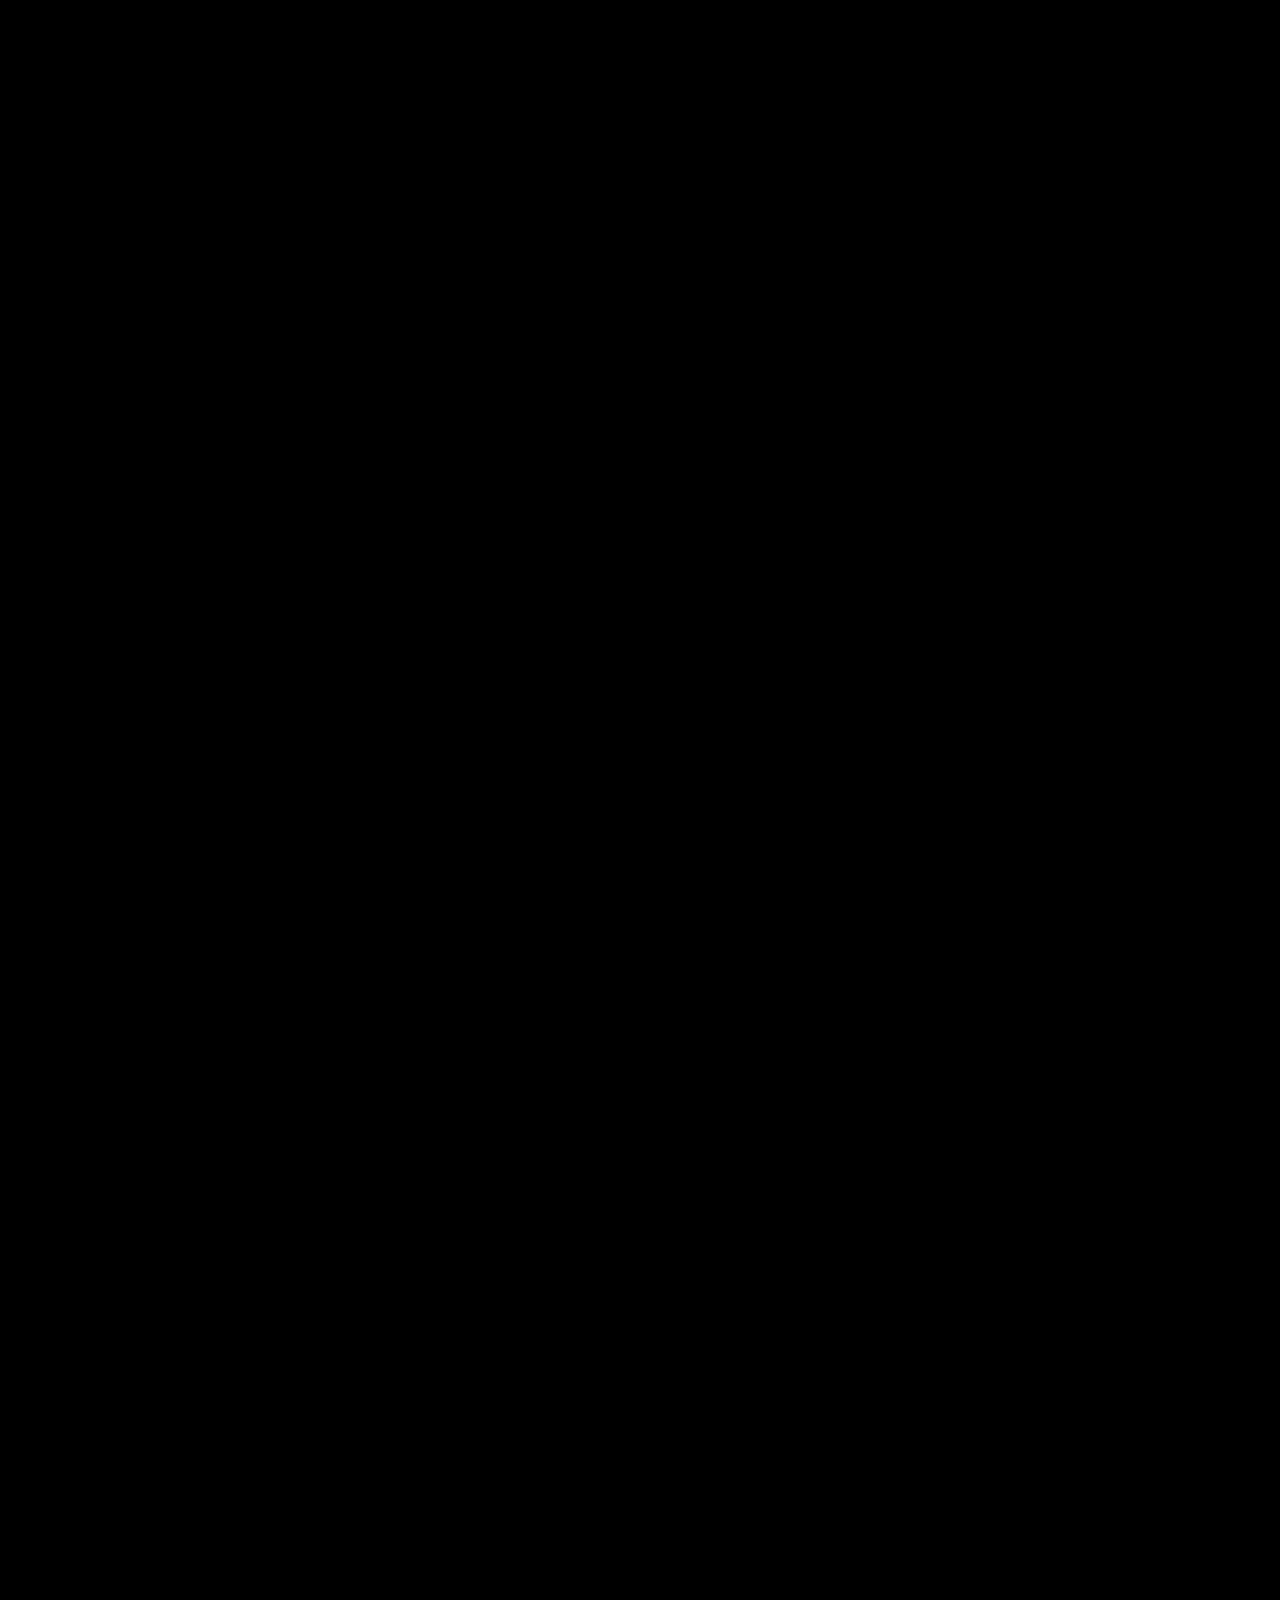
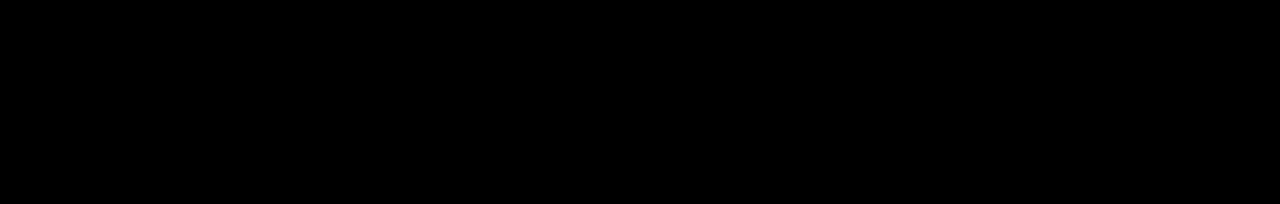
==== commit bdd99040: "Add files via upload" ====
--- a/index.html
+++ b/index.html
@@ -1,5 +1,5 @@
 <!DOCTYPE html><!--  This site was created in Webflow. https://www.webflow.com  -->
-<!--  Last Published: Sun May 28 2023 20:27:54 GMT+0000 (Coordinated Universal Time)  -->
+<!--  Last Published: Sun May 28 2023 21:06:47 GMT+0000 (Coordinated Universal Time)  -->
 <html data-wf-page="6471d154e59c749687e76578" data-wf-site="646e418f383f1597f22263db">
 <head>
   <meta charset="utf-8">
@@ -91,17 +91,17 @@
       <div class="sourcelink"><img src="images/webflow-logo.png" loading="lazy" width="34" height="23" alt="" class="image-9">
         <div>
           <div class="heading2">Прототип</div>
-          <a href="app.html" target="_blank" class="link-block w-inline-block">
-            <div class="linktosource">moscow-art-schools.webflow.io</div>
+          <a href="login.html" target="_blank" class="link-block w-inline-block">
+            <div class="linktosource">moscow-art-schools.webflow.io/login</div>
           </a>
-          <link rel="prefetch" href="/app">
+          <link rel="prefetch" href="/login">
         </div>
       </div>
       <div class="sourcelink"><img src="images/disk-logo.png" loading="lazy" width="38" height="23" alt="" class="image-9">
         <div>
           <div class="heading2">Презентация проекта</div>
-          <a href="https://github.com/serov/Moscow-Art-Schools-App/" target="_blank" class="link-block w-inline-block">
-            <div class="linktosource">github.com/serov/Moscow-Art-Schools-App</div>
+          <a href="https://disk.yandex.ru/d/HoYe7S3MVy-vog" target="_blank" class="link-block w-inline-block">
+            <div class="linktosource">https://disk.yandex.ru/d/HoYe7S3MVy-vog</div>
           </a>
         </div>
       </div>
